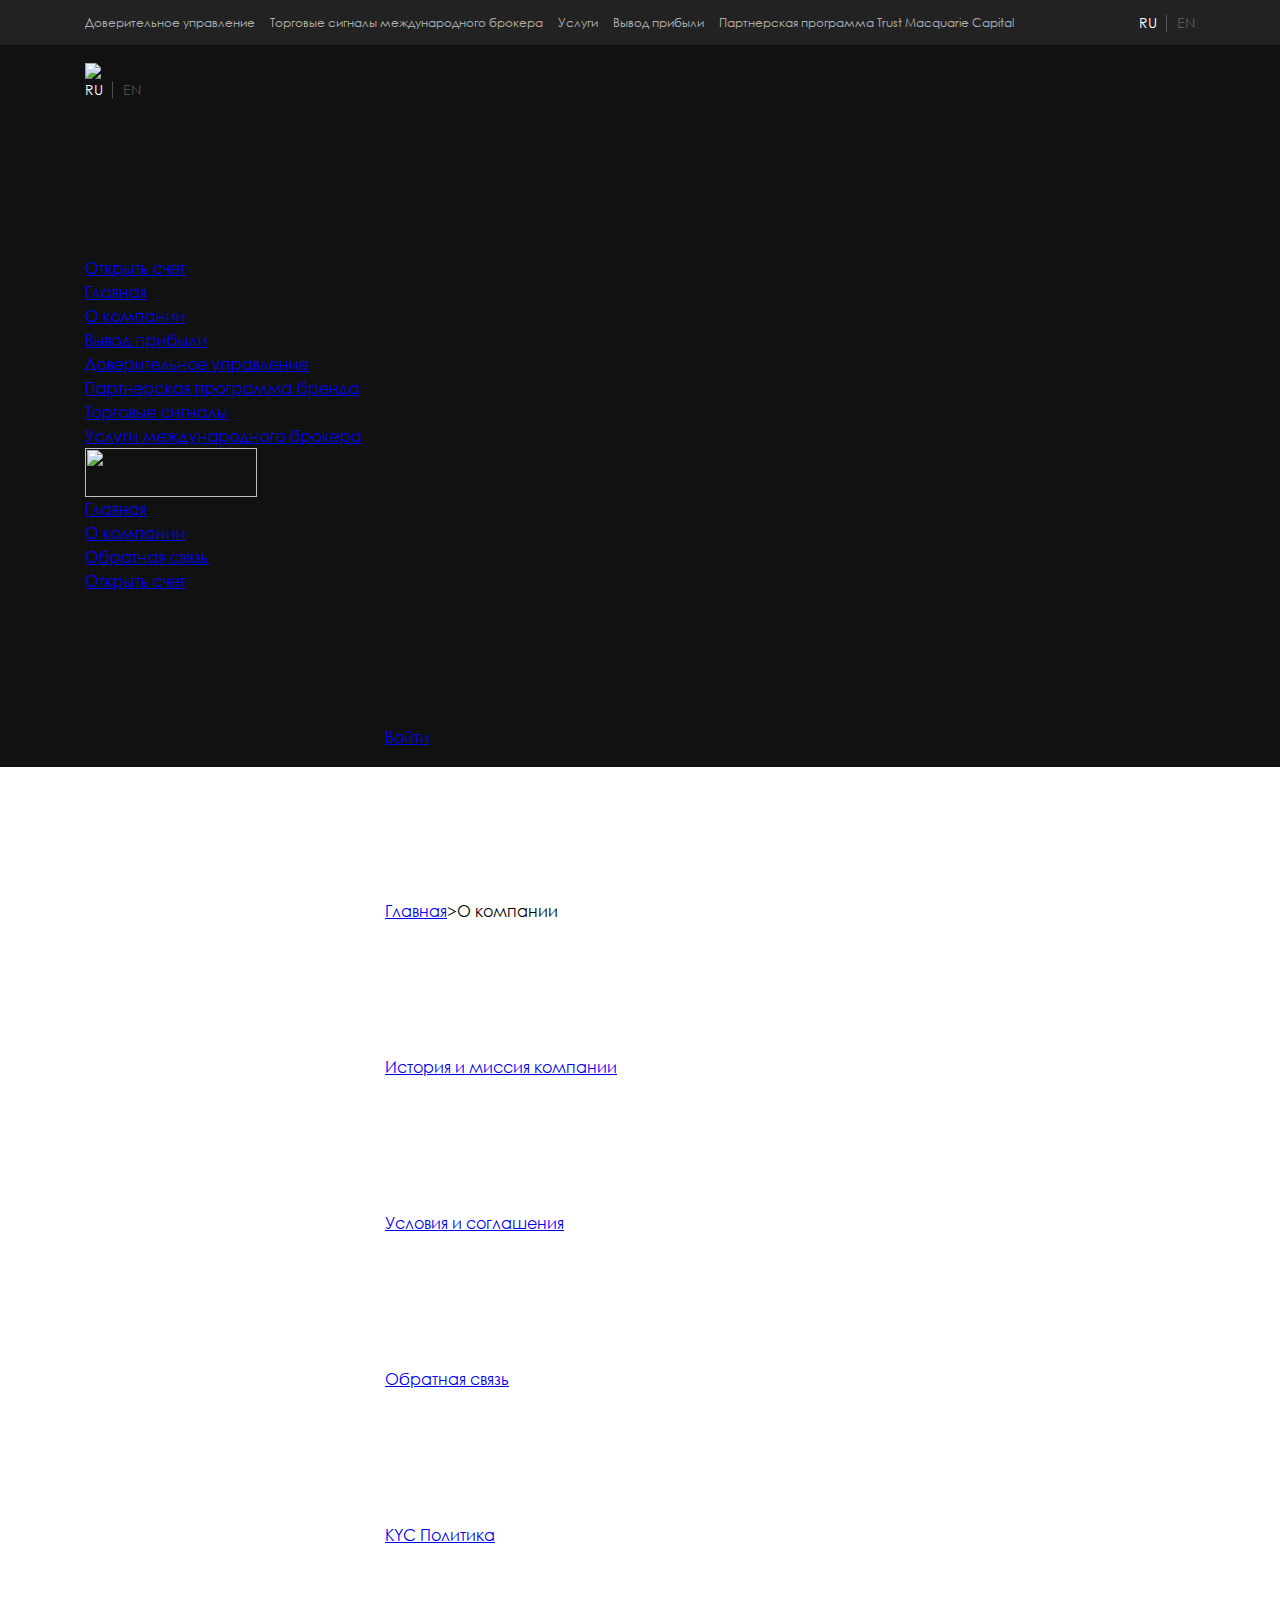
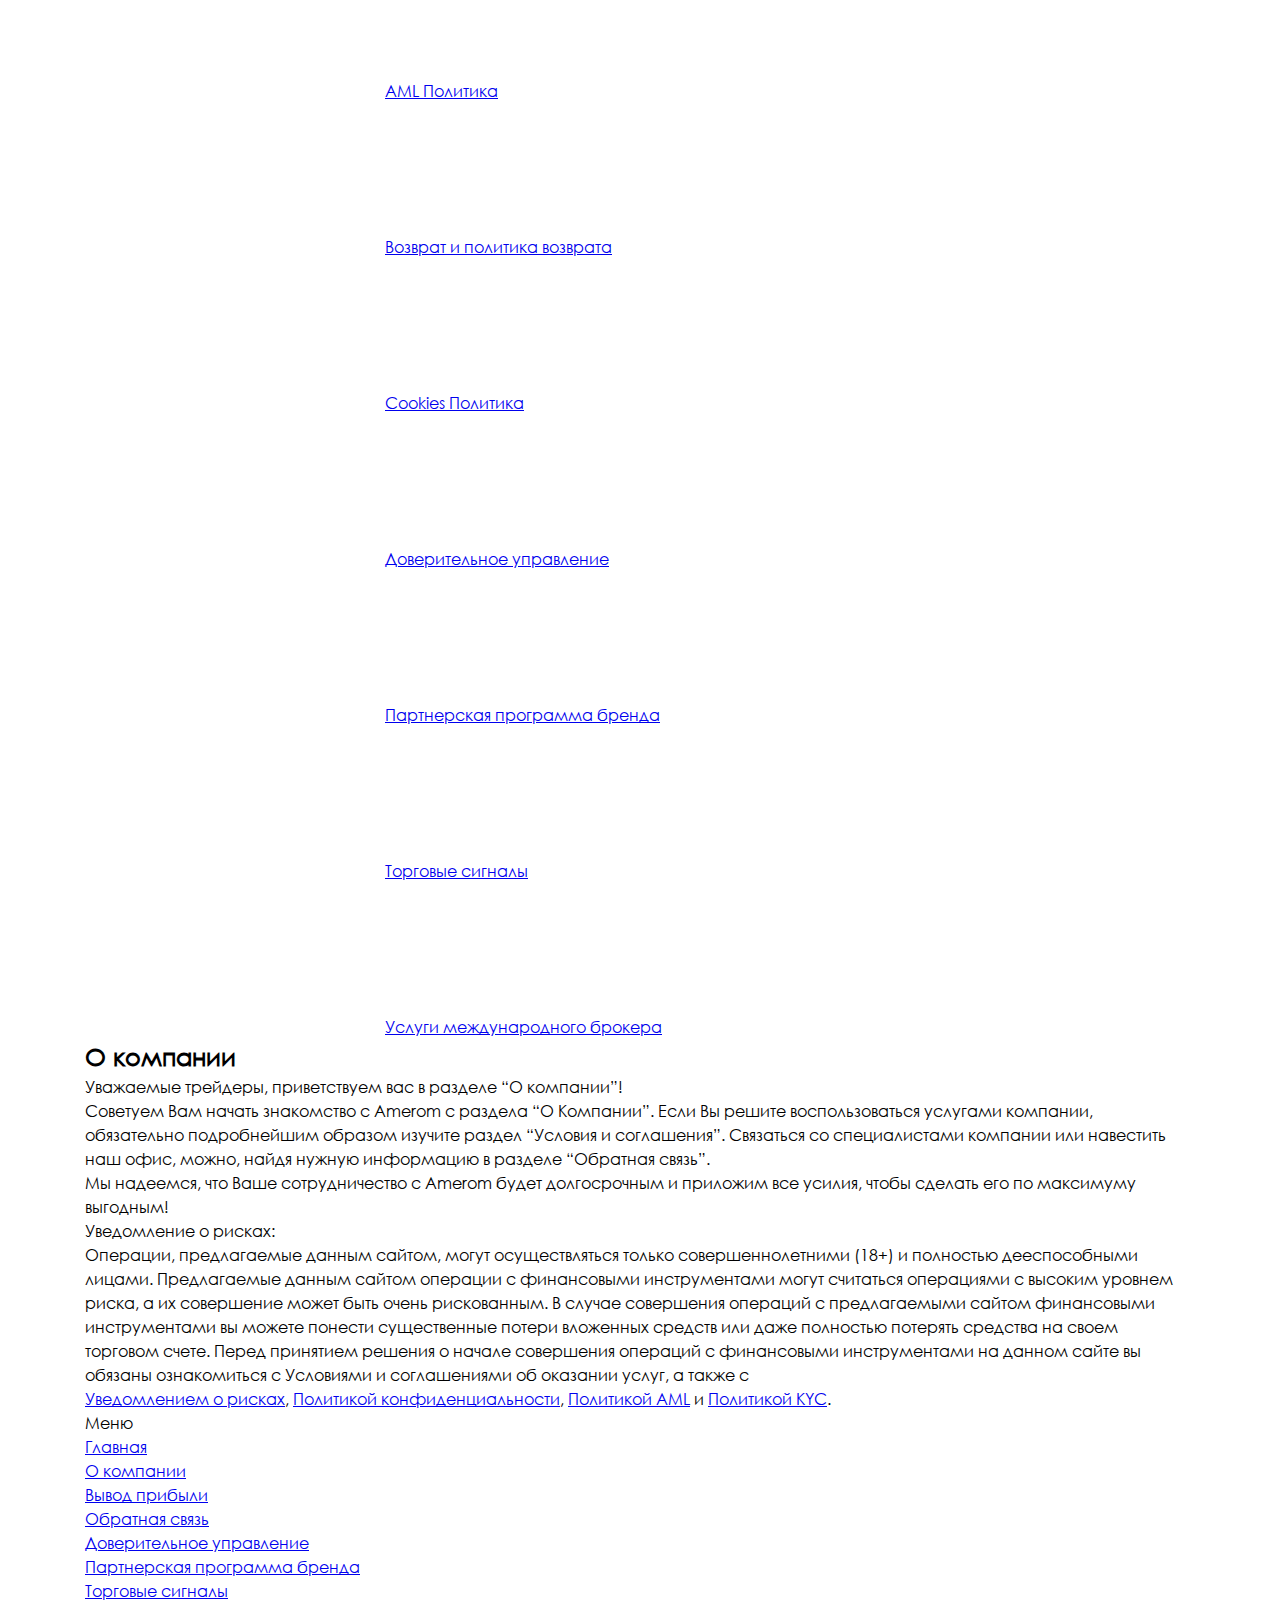
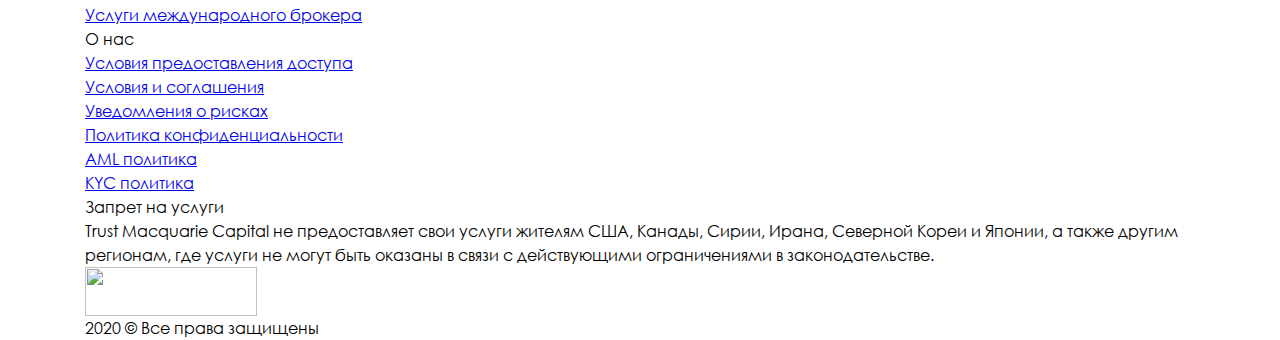
==== about.html @ 6ae0b26f "Add files via upload" ====
<!DOCTYPE html>
<html lang="ru">
  <head>
    <meta charset="utf-8">
    <title>О компании</title><!--[if IE]>
    <meta http-equiv="X-UA-Compatible" content="IE = edge"><![endif]-->
    <meta name="theme-color" content="#fff">
    <meta name="apple-mobile-web-app-status-bar-style" content="black-translucent">
    <meta name="viewport" content="width=device-width, initial-scale=1.0">
    <link rel="shortcut icon" href="img/favicons/favicon.ico" type="image/x-icon">
    <link rel="icon" sizes="16x16" href="img/favicons/favicon-16x16.png" type="image/png">
    <link rel="icon" sizes="32x32" href="img/favicons/favicon-32x32.png" type="image/png">
    <link rel="apple-touch-icon-precomposed" href="img/favicons/apple-touch-icon-precomposed.png">
    <link rel="apple-touch-icon" href="img/favicons/apple-touch-icon.png">
    <link rel="apple-touch-icon" sizes="57x57" href="img/favicons/apple-touch-icon-57x57.png">
    <link rel="apple-touch-icon" sizes="60x60" href="img/favicons/apple-touch-icon-60x60.png">
    <link rel="apple-touch-icon" sizes="72x72" href="img/favicons/apple-touch-icon-72x72.png">
    <link rel="apple-touch-icon" sizes="76x76" href="img/favicons/apple-touch-icon-76x76.png">
    <link rel="apple-touch-icon" sizes="114x114" href="img/favicons/apple-touch-icon-114x114.png">
    <link rel="apple-touch-icon" sizes="120x120" href="img/favicons/apple-touch-icon-120x120.png">
    <link rel="apple-touch-icon" sizes="144x144" href="img/favicons/apple-touch-icon-144x144.png">
    <link rel="apple-touch-icon" sizes="152x152" href="img/favicons/apple-touch-icon-152x152.png">
    <link rel="apple-touch-icon" sizes="167x167" href="img/favicons/apple-touch-icon-167x167.png">
    <link rel="apple-touch-icon" sizes="180x180" href="img/favicons/apple-touch-icon-180x180.png">
    <link rel="apple-touch-icon" sizes="1024x1024" href="img/favicons/apple-touch-icon-1024x1024.png">
    <link rel="stylesheet" href="css/styles.min.css">
  </head>
  <body>
    <div class="wrapper">
      <div class="content">
        <header class="header">
          <div class="header__top">
            <div class="container">
              <nav class="top-nav">
                <ul class="top-nav__list">
                  <li class="top-nav__item"><a class="top-nav__link" href="#">Доверительное управление</a></li>
                  <li class="top-nav__item"><a class="top-nav__link" href="#">Торговые сигналы международного брокера</a></li>
                  <li class="top-nav__item"><a class="top-nav__link" href="#">Услуги</a></li>
                  <li class="top-nav__item"><a class="top-nav__link" href="#">Вывод прибыли</a></li>
                  <li class="top-nav__item"><a class="top-nav__link" href="#">Партнерская программа Trust Macquarie Capital</a></li>
                </ul>
              </nav>
              <div class="lang"><a class="lang__link lang__link--current" href="#">RU</a><a class="lang__link lang__link" href="#">EN</a></div>
            </div>
          </div>
          <div class="header__main">
            <div class="container">
              <div class="sandwich"><a class="sandwich__open-btn" href="#"><span class="sandwich__line"></span><span class="sandwich__line"></span><span class="sandwich__line"></span></a>
                <div class="sandwich__content">
                  <div class="sandwich__header"><a class="logo sandwich__logo" href="#"><img class="sandwich__logo-img" src="images/general/logo_black2.svg"></a>
                    <div class="lang sandwich__lang"><a class="lang__link lang__link--current sandwich__lang-link sandwich__lang-link--current" href="#">RU</a><a class="lang__link lang__link sandwich__lang-link" href="#">EN</a></div><a class="sandwich__close-btn" href="#">
                      <svg class="svg-icon icon-close sandwich__close-icon">
                        <use xlink:href="images/svg/sprite/symbol/sprite.svg#close"></use>
                      </svg></a>
                  </div>
                  <div class="registration sandwich__registration"><a class="registration__link sandwich__registration-link" href="#">Открыть счет</a></div>
                  <nav class="sandwich-nav">
                    <ul class="sandwich-nav__list">
                      <li class="sandwich-nav__item"><a class="sandwich-nav__link" href="#">Главная</a></li>
                      <li class="sandwich-nav__item"><a class="sandwich-nav__link" href="#">О компании</a></li>
                      <li class="sandwich-nav__item"><a class="sandwich-nav__link" href="#">Вывод прибыли</a></li>
                      <li class="sandwich-nav__item"><a class="sandwich-nav__link" href="#">Доверительное управление</a></li>
                      <li class="sandwich-nav__item"><a class="sandwich-nav__link" href="#">Партнерская программа бренда</a></li>
                      <li class="sandwich-nav__item"><a class="sandwich-nav__link" href="#">Торговые сигналы</a></li>
                      <li class="sandwich-nav__item"><a class="sandwich-nav__link" href="#">Услуги международного брокера</a></li>
                    </ul>
                  </nav>
                </div>
              </div><a class="logo" href="#"><img class="logo__img" src="images/general/logo_white2.svg"></a>
              <nav class="main-nav">
                <ul class="main-nav__list">
                  <li class="main-nav__item"><a class="main-nav__link" href="#">Главная</a></li>
                  <li class="main-nav__item"><a class="main-nav__link" href="#">О компании</a></li>
                  <li class="main-nav__item"><a class="main-nav__link" href="#">Обратная связь</a></li>
                </ul>
              </nav>
              <div class="user-nav">
                <div class="registration registration--mobile"><a class="registration__link" href="#">Открыть счет</a></div>
                <div class="auth"><a class="auth__link" href="#">
                    <svg class="svg-icon icon-user auth__icon">
                      <use xlink:href="images/svg/sprite/symbol/sprite.svg#user"></use>
                    </svg><span class="auth__text">Войти</span></a></div>
              </div>
            </div>
          </div>
        </header>
        <div class="breadcrumbs">
          <div class="container"><a class="breadcrumbs__link" href="index.html">
              <svg class="svg-icon icon-home breadcrumbs__icon">
                <use xlink:href="images/svg/sprite/symbol/sprite.svg#home"></use>
              </svg><span class="breadcrumbs__text">Главная</span></a><span class="breadcrumbs__arrow">></span><span class="breadcrumbs__current">О компании</span></div>
        </div>
        <main class="main main-terms">
          <div class="container">
            <aside class="main-side">
              <ul class="main-side__list">
                <li class="main-side__item"><a class="main-side__link" href="#">
                    <svg class="svg-icon icon-side1 main-side__icon">
                      <use xlink:href="images/svg/sprite/symbol/sprite.svg#side1"></use>
                    </svg><span class="main-side__text">История и миссия компании</span></a></li>
                <li class="main-side__item"><a class="main-side__link" href="#">
                    <svg class="svg-icon icon-side2 main-side__icon">
                      <use xlink:href="images/svg/sprite/symbol/sprite.svg#side2"></use>
                    </svg><span class="main-side__text">Условия и соглашения</span></a></li>
                <li class="main-side__item"><a class="main-side__link" href="#">
                    <svg class="svg-icon icon-side3 main-side__icon">
                      <use xlink:href="images/svg/sprite/symbol/sprite.svg#side3"></use>
                    </svg><span class="main-side__text">Обратная связь</span></a></li>
                <li class="main-side__item"><a class="main-side__link" href="#">
                    <svg class="svg-icon icon-side2 main-side__icon">
                      <use xlink:href="images/svg/sprite/symbol/sprite.svg#side2"></use>
                    </svg><span class="main-side__text">KYC Политика</span></a></li>
                <li class="main-side__item"><a class="main-side__link" href="#">
                    <svg class="svg-icon icon-side2 main-side__icon">
                      <use xlink:href="images/svg/sprite/symbol/sprite.svg#side2"></use>
                    </svg><span class="main-side__text">AML Политика</span></a></li>
                <li class="main-side__item"><a class="main-side__link" href="#">
                    <svg class="svg-icon icon-side2 main-side__icon">
                      <use xlink:href="images/svg/sprite/symbol/sprite.svg#side2"></use>
                    </svg><span class="main-side__text">Возврат и политика возврата</span></a></li>
                <li class="main-side__item"><a class="main-side__link" href="#">
                    <svg class="svg-icon icon-side4 main-side__icon">
                      <use xlink:href="images/svg/sprite/symbol/sprite.svg#side4"></use>
                    </svg><span class="main-side__text">Cookies Политика</span></a></li>
                <li class="main-side__item"><a class="main-side__link" href="#">
                    <svg class="svg-icon icon-side2 main-side__icon">
                      <use xlink:href="images/svg/sprite/symbol/sprite.svg#side2"></use>
                    </svg><span class="main-side__text">Доверительное управление</span></a></li>
                <li class="main-side__item"><a class="main-side__link" href="#">
                    <svg class="svg-icon icon-side2 main-side__icon">
                      <use xlink:href="images/svg/sprite/symbol/sprite.svg#side2"></use>
                    </svg><span class="main-side__text">Партнерская программа бренда</span></a></li>
                <li class="main-side__item"><a class="main-side__link" href="#">
                    <svg class="svg-icon icon-side2 main-side__icon">
                      <use xlink:href="images/svg/sprite/symbol/sprite.svg#side2"></use>
                    </svg><span class="main-side__text">Торговые сигналы</span></a></li>
                <li class="main-side__item"><a class="main-side__link" href="#">
                    <svg class="svg-icon icon-side2 main-side__icon">
                      <use xlink:href="images/svg/sprite/symbol/sprite.svg#side2"></use>
                    </svg><span class="main-side__text">Услуги международного брокера</span></a></li>
              </ul>
            </aside>
            <div class="main__content">
              <h2 class="section-title main__title">О компании</h2>
              <p class="main__desc">Уважаемые трейдеры, приветствуем вас в разделе “О компании”!</p>
              <p class="main__text">Советуем Вам начать знакомство с Amerom с раздела “О Компании”. Если Вы решите воспользоваться услугами компании, обязательно подробнейшим образом изучите раздел “Условия и соглашения”. Связаться со специалистами компании или навестить наш офис, можно, найдя нужную информацию в разделе “Обратная связь”.</p>
              <p class="main__subtitle">Мы надеемся, что Ваше сотрудничество с Amerom будет долгосрочным и приложим все усилия, чтобы сделать его по максимуму выгодным!</p>
            </div>
          </div>
        </main>
        <footer class="footer">
          <div class="container">
            <div class="notify"><span class="notify__title">Уведомление о рисках:</span>
              <p class="notify__desc">Операции, предлагаемые данным сайтом, могут осуществляться только совершеннолетними (18+) и полностью дееспособными лицами. Предлагаемые данным сайтом операции с финансовыми инструментами могут считаться операциями с высоким уровнем риска, а их совершение может быть очень рискованным. В случае совершения операций с предлагаемыми сайтом финансовыми инструментами вы можете понести существенные потери вложенных средств или даже полностью потерять средства на своем торговом счете. Перед принятием решения о начале совершения операций с финансовыми инструментами на данном сайте вы обязаны ознакомиться с Условиями и соглашениями об оказании услуг, а также с <br><a href="#" class="notify__link">Уведомлением о рисках</a>, <a href="#" class="notify__link">Политикой конфиденциальности</a>, <a href="#" class="notify__link">Политикой AML</a> и <a href="#" class="notify__link">Политикой KYC</a>.</p>
            </div>
            <nav class="footer-nav">
              <div class="footer-nav__side"><span class="footer-nav__title">Меню</span>
                <ul class="footer-nav__list">
                  <li class="footer-nav__item"><a class="footer-nav__link" href="index.html">Главная</a></li>
                  <li class="footer-nav__item"><a class="footer-nav__link" href="#">О компании</a></li>
                  <li class="footer-nav__item"><a class="footer-nav__link" href="#">Вывод прибыли</a></li>
                  <li class="footer-nav__item"><a class="footer-nav__link" href="#">Обратная связь</a></li>
                  <li class="footer-nav__item"><a class="footer-nav__link" href="#">Доверительное управление</a></li>
                  <li class="footer-nav__item"><a class="footer-nav__link" href="#">Партнерская программа бренда</a></li>
                  <li class="footer-nav__item"><a class="footer-nav__link" href="#">Торговые сигналы</a></li>
                  <li class="footer-nav__item"><a class="footer-nav__link" href="#">Услуги международного брокера</a></li>
                </ul>
              </div>
              <div class="footer-nav__side"><span class="footer-nav__title">О нас</span>
                <ul class="footer-nav__list">
                  <li class="footer-nav__item"><a class="footer-nav__link" href="#">Условия предоставления доступа</a></li>
                  <li class="footer-nav__item"><a class="footer-nav__link" href="#">Условия и соглашения</a></li>
                  <li class="footer-nav__item"><a class="footer-nav__link" href="#">Уведомления о рисках</a></li>
                  <li class="footer-nav__item"><a class="footer-nav__link" href="#">Политика конфиденциальности</a></li>
                  <li class="footer-nav__item"><a class="footer-nav__link" href="#">AML политика</a></li>
                  <li class="footer-nav__item"><a class="footer-nav__link" href="#">KYC политика</a></li>
                </ul>
              </div>
              <div class="footer-nav__side"><span class="footer-nav__title">Запрет на услуги</span>
                <p class="footer-nav__text">Trust Macquarie Capital не предоставляет свои услуги жителям США, Канады, Сирии, Ирана, Северной Кореи и Японии, а также другим регионам, где услуги не могут быть оказаны в связи с действующими ограничениями в законодательстве.</p>
              </div>
            </nav>
            <div class="footer__copyright copyright-footer"><a class="logo copyright-footer__logo" href="#"><img class="logo__img" src="images/general/logo_white2.svg"></a>
              <p class="copyright-footer__text">2020 © Все права защищены</p>
            </div>
          </div>
        </footer>
      </div>
    </div>
    <script src="js/vendor/libs.min.js"></script>
    <script src="js/main.min.js"></script>
  </body>
</html>
---- css/styles.min.css ----
@charset "UTF-8";@font-face{font-family:CenturyGothic-Regular;src:url(../fonts/CenturyGothic/CenturyGothic.woff)}@font-face{font-family:CenturyGothic-Bold;src:url(../fonts/CenturyGothic/CenturyGothic-Bold.woff)}html{font:16px CenturyGothic-Regular,sans-serif;height:100%}body{height:100%;scroll-behavior:smooth;text-rendering:optimizeSpeed;line-height:1.5}*,::after,::before{-webkit-box-sizing:border-box;box-sizing:border-box}ol[class],ul[class]{list-style:none;padding:0}blockquote,body,dd,dl,figcaption,figure,h1,h2,h3,h4,li,ol[class],p,ul[class]{margin:0}a:not([class]){-webkit-text-decoration-skip:ink;text-decoration-skip-ink:auto}img{max-width:100%;display:block}button,input,select,textarea{font:inherit}@media (prefers-reduced-motion:reduce){*{-webkit-animation-duration:0s!important;animation-duration:0s!important;-webkit-animation-iteration-count:1!important;animation-iteration-count:1!important;-webkit-transition-duration:0s!important;-o-transition-duration:0s!important;transition-duration:0s!important;scroll-behavior:auto!important}}textarea{resize:none}.wrapper{position:relative;display:-webkit-box;display:-webkit-flex;display:-ms-flexbox;display:flex;-webkit-box-orient:vertical;-webkit-box-direction:normal;-webkit-flex-direction:column;-ms-flex-direction:column;flex-direction:column}.content{-webkit-box-flex:1;-webkit-flex:1 0 auto;-ms-flex:1 0 auto;flex:1 0 auto}.container{margin:0 auto;max-width:1140px;width:100%;padding:0 15px}.header__top{background:#222;padding:12px 0}.header__top .container{display:-webkit-box;display:-webkit-flex;display:-ms-flexbox;display:flex;-webkit-box-align:center;-webkit-align-items:center;-ms-flex-align:center;align-items:center;-webkit-box-pack:justify;-webkit-justify-content:space-between;-ms-flex-pack:justify;justify-content:space-between}.header__main{background:#111;padding:18px 0}.top-nav__list{display:-webkit-box;display:-webkit-flex;display:-ms-flexbox;display:flex;-webkit-box-align:center;-webkit-align-items:center;-ms-flex-align:center;align-items:center}.top-nav__item:not(:last-child){margin-right:15px}.top-nav__link{display:block;font-size:12px;text-decoration:none;color:rgba(255,255,255,.65);-webkit-transition:.3s;-o-transition:.3s;transition:.3s}.top-nav__link:hover{color:#fff}.lang{display:-webkit-box;display:-webkit-flex;display:-ms-flexbox;display:flex;-webkit-box-align:center;-webkit-align-items:center;-ms-flex-align:center;align-items:center}.lang__link{display:block;text-decoration:none;color:rgba(255,255,255,.25);font-size:14px;text-transform:uppercase;-webkit-transition:.3s;-o-transition:.3s;transition:.3s}.lang__link:not(:last-child){margin-right:20px}.lang__link:hover{color:#fff}.lang__link--current{position:relative;color:#fff}.lang__link--current::after{background:rgba(255,255,255,.25);position:absolute;content:"";top:50%;-webkit-transform:translateY(-50%);-ms-transform:translateY(-50%);transform:translateY(-50%);right:-10px;width:1px;height:17px}.logo{display:block}.logo__img{fill:#fff;width:172px;height:49px}
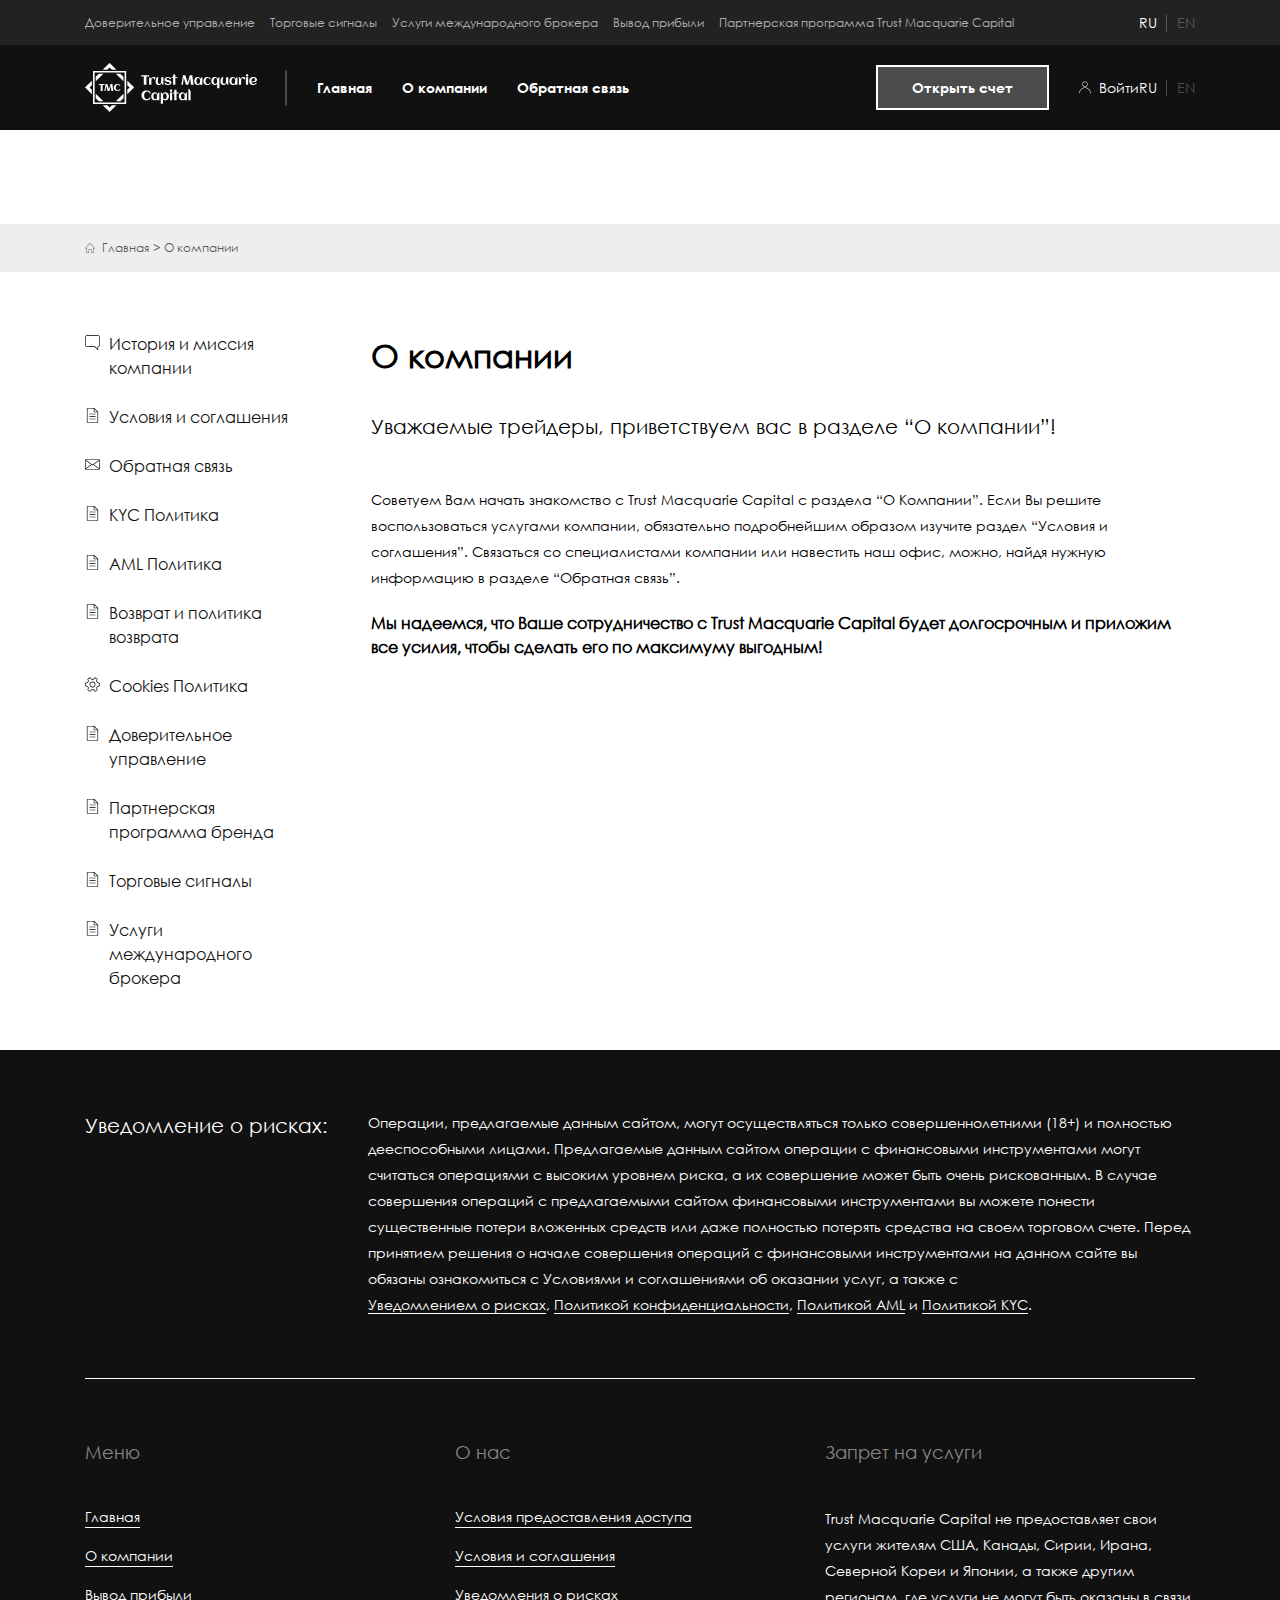
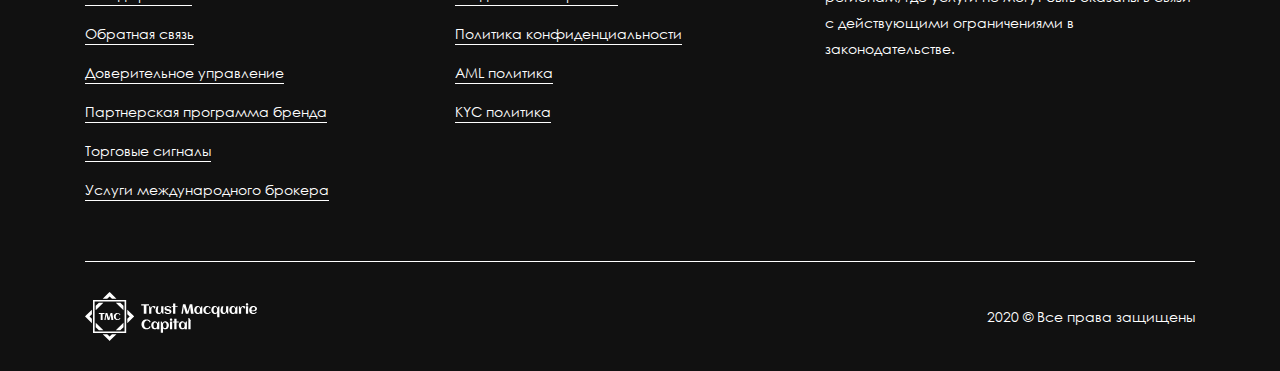
==== commit 52329148: "Add files via upload" ====
--- a/about.html
+++ b/about.html
@@ -34,8 +34,8 @@
               <nav class="top-nav">
                 <ul class="top-nav__list">
                   <li class="top-nav__item"><a class="top-nav__link" href="#">Доверительное управление</a></li>
-                  <li class="top-nav__item"><a class="top-nav__link" href="#">Торговые сигналы международного брокера</a></li>
-                  <li class="top-nav__item"><a class="top-nav__link" href="#">Услуги</a></li>
+                  <li class="top-nav__item"><a class="top-nav__link" href="#">Торговые сигналы</a></li>
+                  <li class="top-nav__item"><a class="top-nav__link" href="#">Услуги международного брокера</a></li>
                   <li class="top-nav__item"><a class="top-nav__link" href="#">Вывод прибыли</a></li>
                   <li class="top-nav__item"><a class="top-nav__link" href="#">Партнерская программа Trust Macquarie Capital</a></li>
                 </ul>
@@ -47,13 +47,10 @@
             <div class="container">
               <div class="sandwich"><a class="sandwich__open-btn" href="#"><span class="sandwich__line"></span><span class="sandwich__line"></span><span class="sandwich__line"></span></a>
                 <div class="sandwich__content">
-                  <div class="sandwich__header"><a class="logo sandwich__logo" href="#"><img class="sandwich__logo-img" src="images/general/logo_black2.svg"></a>
-                    <div class="lang sandwich__lang"><a class="lang__link lang__link--current sandwich__lang-link sandwich__lang-link--current" href="#">RU</a><a class="lang__link lang__link sandwich__lang-link" href="#">EN</a></div><a class="sandwich__close-btn" href="#">
+                  <div class="sandwich__header"><a class="logo sandwich__logo" href="#"><img class="sandwich__logo-img" src="images/general/logo_black2.svg"></a><a class="sandwich__close-btn" href="#">
                       <svg class="svg-icon icon-close sandwich__close-icon">
                         <use xlink:href="images/svg/sprite/symbol/sprite.svg#close"></use>
-                      </svg></a>
-                  </div>
-                  <div class="registration sandwich__registration"><a class="registration__link sandwich__registration-link" href="#">Открыть счет</a></div>
+                      </svg></a></div>
                   <nav class="sandwich-nav">
                     <ul class="sandwich-nav__list">
                       <li class="sandwich-nav__item"><a class="sandwich-nav__link" href="#">Главная</a></li>
@@ -66,7 +63,7 @@
                     </ul>
                   </nav>
                 </div>
-              </div><a class="logo" href="#"><img class="logo__img" src="images/general/logo_white2.svg"></a>
+              </div><a class="logo logo--mobile" href="#"><img class="logo__img" src="images/general/logo_white2.svg"></a>
               <nav class="main-nav">
                 <ul class="main-nav__list">
                   <li class="main-nav__item"><a class="main-nav__link" href="#">Главная</a></li>
@@ -81,6 +78,12 @@
                       <use xlink:href="images/svg/sprite/symbol/sprite.svg#user"></use>
                     </svg><span class="auth__text">Войти</span></a></div>
               </div>
+              <div class="lang lang--mobile"><a class="lang__link lang__link--current" href="#">RU</a><a class="lang__link lang__link" href="#">EN</a></div>
+            </div>
+          </div>
+          <div class="header__bottom">
+            <div class="container"><a class="logo header__logo logo--center" href="#"><img class="logo__img" src="images/general/logo_white2.svg"></a>
+              <div class="registration header__registration"><a class="registration__link registration__link--mobile" href="#">Открыть счет</a></div>
             </div>
           </div>
         </header>
@@ -143,8 +146,8 @@
             <div class="main__content">
               <h2 class="section-title main__title">О компании</h2>
               <p class="main__desc">Уважаемые трейдеры, приветствуем вас в разделе “О компании”!</p>
-              <p class="main__text">Советуем Вам начать знакомство с Amerom с раздела “О Компании”. Если Вы решите воспользоваться услугами компании, обязательно подробнейшим образом изучите раздел “Условия и соглашения”. Связаться со специалистами компании или навестить наш офис, можно, найдя нужную информацию в разделе “Обратная связь”.</p>
-              <p class="main__subtitle">Мы надеемся, что Ваше сотрудничество с Amerom будет долгосрочным и приложим все усилия, чтобы сделать его по максимуму выгодным!</p>
+              <p class="main__text">Советуем Вам начать знакомство с Trust Macquarie Capital с раздела “О Компании”. Если Вы решите воспользоваться услугами компании, обязательно подробнейшим образом изучите раздел “Условия и соглашения”. Связаться со специалистами компании или навестить наш офис, можно, найдя нужную информацию в разделе “Обратная связь”.</p>
+              <p class="main__subtitle">Мы надеемся, что Ваше сотрудничество с Trust Macquarie Capital будет долгосрочным и приложим все усилия, чтобы сделать его по максимуму выгодным!</p>
             </div>
           </div>
         </main>
--- a/css/styles.min.css
+++ b/css/styles.min.css
@@ -1 +1,1531 @@
-@charset "UTF-8";@font-face{font-family:CenturyGothic-Regular;src:url(../fonts/CenturyGothic/CenturyGothic.woff)}@font-face{font-family:CenturyGothic-Bold;src:url(../fonts/CenturyGothic/CenturyGothic-Bold.woff)}html{font:16px CenturyGothic-Regular,sans-serif;height:100%}body{height:100%;scroll-behavior:smooth;text-rendering:optimizeSpeed;line-height:1.5}*,::after,::before{-webkit-box-sizing:border-box;box-sizing:border-box}ol[class],ul[class]{list-style:none;padding:0}blockquote,body,dd,dl,figcaption,figure,h1,h2,h3,h4,li,ol[class],p,ul[class]{margin:0}a:not([class]){-webkit-text-decoration-skip:ink;text-decoration-skip-ink:auto}img{max-width:100%;display:block}button,input,select,textarea{font:inherit}@media (prefers-reduced-motion:reduce){*{-webkit-animation-duration:0s!important;animation-duration:0s!important;-webkit-animation-iteration-count:1!important;animation-iteration-count:1!important;-webkit-transition-duration:0s!important;-o-transition-duration:0s!important;transition-duration:0s!important;scroll-behavior:auto!important}}textarea{resize:none}.wrapper{position:relative;display:-webkit-box;display:-webkit-flex;display:-ms-flexbox;display:flex;-webkit-box-orient:vertical;-webkit-box-direction:normal;-webkit-flex-direction:column;-ms-flex-direction:column;flex-direction:column}.content{-webkit-box-flex:1;-webkit-flex:1 0 auto;-ms-flex:1 0 auto;flex:1 0 auto}.container{margin:0 auto;max-width:1140px;width:100%;padding:0 15px}.header__top{background:#222;padding:12px 0}.header__top .container{display:-webkit-box;display:-webkit-flex;display:-ms-flexbox;display:flex;-webkit-box-align:center;-webkit-align-items:center;-ms-flex-align:center;align-items:center;-webkit-box-pack:justify;-webkit-justify-content:space-between;-ms-flex-pack:justify;justify-content:space-between}.header__main{background:#111;padding:18px 0}.top-nav__list{display:-webkit-box;display:-webkit-flex;display:-ms-flexbox;display:flex;-webkit-box-align:center;-webkit-align-items:center;-ms-flex-align:center;align-items:center}.top-nav__item:not(:last-child){margin-right:15px}.top-nav__link{display:block;font-size:12px;text-decoration:none;color:rgba(255,255,255,.65);-webkit-transition:.3s;-o-transition:.3s;transition:.3s}.top-nav__link:hover{color:#fff}.lang{display:-webkit-box;display:-webkit-flex;display:-ms-flexbox;display:flex;-webkit-box-align:center;-webkit-align-items:center;-ms-flex-align:center;align-items:center}.lang__link{display:block;text-decoration:none;color:rgba(255,255,255,.25);font-size:14px;text-transform:uppercase;-webkit-transition:.3s;-o-transition:.3s;transition:.3s}.lang__link:not(:last-child){margin-right:20px}.lang__link:hover{color:#fff}.lang__link--current{position:relative;color:#fff}.lang__link--current::after{background:rgba(255,255,255,.25);position:absolute;content:"";top:50%;-webkit-transform:translateY(-50%);-ms-transform:translateY(-50%);transform:translateY(-50%);right:-10px;width:1px;height:17px}.logo{display:block}.logo__img{fill:#fff;width:172px;height:49px}
+@charset "UTF-8";
+@font-face {
+  font-family: "CenturyGothic-Regular";
+  src: url("../fonts/CenturyGothic/CenturyGothic.woff"); }
+
+@font-face {
+  font-family: "CenturyGothic-Bold";
+  src: url("../fonts/CenturyGothic/CenturyGothic-Bold.woff"); }
+
+html {
+  font-family: "CenturyGothic-Regular", sans-serif;
+  font-size: 14px;
+  height: 100%; }
+
+body {
+  height: 100%;
+  scroll-behavior: smooth;
+  text-rendering: optimizeSpeed;
+  line-height: 1.5; }
+
+*,
+*::before,
+*::after {
+  -webkit-box-sizing: border-box;
+          box-sizing: border-box; }
+
+ul[class],
+ol[class] {
+  list-style: none;
+  padding: 0; }
+
+body,
+h1,
+h2,
+h3,
+h4,
+p,
+ul[class],
+ol[class],
+li,
+figure,
+figcaption,
+blockquote,
+dl,
+dd {
+  margin: 0; }
+
+a:not([class]) {
+  -webkit-text-decoration-skip: ink;
+          text-decoration-skip-ink: auto; }
+
+img {
+  max-width: 100%;
+  display: block; }
+
+input,
+button,
+textarea,
+select {
+  font: inherit; }
+
+/* Удаляем все анимации и переходы для людей, которые предпочитай их не использовать */
+@media (prefers-reduced-motion: reduce) {
+  * {
+    -webkit-animation-duration: 0.01ms !important;
+            animation-duration: 0.01ms !important;
+    -webkit-animation-iteration-count: 1 !important;
+            animation-iteration-count: 1 !important;
+    -webkit-transition-duration: 0.01ms !important;
+         -o-transition-duration: 0.01ms !important;
+            transition-duration: 0.01ms !important;
+    scroll-behavior: auto !important; } }
+
+textarea {
+  resize: none; }
+
+.wrapper {
+  position: relative;
+  display: -webkit-box;
+  display: -webkit-flex;
+  display: -ms-flexbox;
+  display: flex;
+  -webkit-box-orient: vertical;
+  -webkit-box-direction: normal;
+  -webkit-flex-direction: column;
+      -ms-flex-direction: column;
+          flex-direction: column; }
+
+.content {
+  -webkit-box-flex: 1;
+  -webkit-flex: 1 0 auto;
+      -ms-flex: 1 0 auto;
+          flex: 1 0 auto; }
+
+.container {
+  margin: 0 auto;
+  max-width: 1140px;
+  width: 100%;
+  padding: 0 15px; }
+
+.header__top {
+  background-color: #222222;
+  padding: 12px 0; }
+  @media screen and (max-width: 680px) {
+    .header__top {
+      display: none; } }
+  .header__top .container {
+    display: -webkit-box;
+    display: -webkit-flex;
+    display: -ms-flexbox;
+    display: flex;
+    -webkit-box-align: center;
+    -webkit-align-items: center;
+        -ms-flex-align: center;
+            align-items: center;
+    -webkit-box-pack: justify;
+    -webkit-justify-content: space-between;
+        -ms-flex-pack: justify;
+            justify-content: space-between; }
+
+.header__main {
+  background-color: #111111;
+  padding: 18px 0; }
+  @media screen and (max-width: 480px) {
+    .header__main {
+      padding: 10px 0; } }
+  .header__main .container {
+    display: -webkit-box;
+    display: -webkit-flex;
+    display: -ms-flexbox;
+    display: flex;
+    -webkit-box-align: center;
+    -webkit-align-items: center;
+        -ms-flex-align: center;
+            align-items: center;
+    -webkit-box-pack: justify;
+    -webkit-justify-content: space-between;
+        -ms-flex-pack: justify;
+            justify-content: space-between;
+    -webkit-flex-wrap: wrap;
+        -ms-flex-wrap: wrap;
+            flex-wrap: wrap; }
+
+.top-nav__list {
+  display: -webkit-box;
+  display: -webkit-flex;
+  display: -ms-flexbox;
+  display: flex;
+  -webkit-box-align: center;
+  -webkit-align-items: center;
+      -ms-flex-align: center;
+          align-items: center;
+  -webkit-flex-wrap: wrap;
+      -ms-flex-wrap: wrap;
+          flex-wrap: wrap; }
+
+.top-nav__item:not(:last-child) {
+  margin-right: 15px; }
+
+.top-nav__link {
+  display: block;
+  font-size: 12px;
+  text-decoration: none;
+  color: rgba(255, 255, 255, 0.65);
+  -webkit-transition: 0.3s;
+  -o-transition: 0.3s;
+  transition: 0.3s; }
+  .top-nav__link:hover {
+    color: #ffffff; }
+
+.lang {
+  display: -webkit-box;
+  display: -webkit-flex;
+  display: -ms-flexbox;
+  display: flex;
+  -webkit-box-align: center;
+  -webkit-align-items: center;
+      -ms-flex-align: center;
+          align-items: center; }
+  .lang__link {
+    display: block;
+    text-decoration: none;
+    color: rgba(255, 255, 255, 0.25);
+    font-size: 14px;
+    text-transform: uppercase;
+    -webkit-transition: 0.3s;
+    -o-transition: 0.3s;
+    transition: 0.3s; }
+    .lang__link:not(:last-child) {
+      margin-right: 20px; }
+    .lang__link:hover {
+      color: #ffffff; }
+    .lang__link--current {
+      position: relative;
+      color: #ffffff; }
+      .lang__link--current::after {
+        position: absolute;
+        content: "";
+        top: 50%;
+        -webkit-transform: translateY(-50%);
+            -ms-transform: translateY(-50%);
+                transform: translateY(-50%);
+        right: -10px;
+        width: 1px;
+        height: 17px;
+        background-color: rgba(255, 255, 255, 0.25); }
+
+.logo {
+  position: relative;
+  display: -webkit-box;
+  display: -webkit-flex;
+  display: -ms-flexbox;
+  display: flex;
+  -webkit-box-align: center;
+  -webkit-align-items: center;
+      -ms-flex-align: center;
+          align-items: center;
+  -webkit-box-pack: start;
+  -webkit-justify-content: flex-start;
+      -ms-flex-pack: start;
+          justify-content: flex-start;
+  width: 202px;
+  height: 49px;
+  padding-right: 30px; }
+  @media screen and (max-width: 680px) {
+    .logo {
+      padding-right: 0;
+      -webkit-box-pack: center;
+      -webkit-justify-content: center;
+          -ms-flex-pack: center;
+              justify-content: center; } }
+  @media screen and (max-width: 480px) {
+    .logo {
+      width: 150px; } }
+  @media screen and (max-width: 380px) {
+    .logo {
+      margin-right: auto;
+      padding-left: 20px; } }
+  .logo::after {
+    position: absolute;
+    content: "";
+    width: 2px;
+    height: 35px;
+    background-color: rgba(255, 255, 255, 0.25);
+    top: 50%;
+    -webkit-transform: translateY(-50%);
+        -ms-transform: translateY(-50%);
+            transform: translateY(-50%);
+    right: 0; }
+    @media screen and (max-width: 680px) {
+      .logo::after {
+        display: none; } }
+
+.main-nav {
+  padding-left: 30px;
+  margin-right: auto; }
+  @media screen and (max-width: 680px) {
+    .main-nav {
+      display: none; } }
+  .main-nav__list {
+    display: -webkit-box;
+    display: -webkit-flex;
+    display: -ms-flexbox;
+    display: flex;
+    -webkit-box-align: center;
+    -webkit-align-items: center;
+        -ms-flex-align: center;
+            align-items: center; }
+  .main-nav__item:not(:last-child) {
+    margin-right: 30px; }
+  .main-nav__link {
+    font-family: "CenturyGothic-Bold", sans-serif;
+    display: block;
+    font-size: 14px;
+    text-decoration: none;
+    color: #ffffff;
+    -webkit-transition: 0.3s;
+    -o-transition: 0.3s;
+    transition: 0.3s; }
+    .main-nav__link:hover {
+      color: rgba(255, 255, 255, 0.7); }
+
+.user-nav {
+  display: -webkit-box;
+  display: -webkit-flex;
+  display: -ms-flexbox;
+  display: flex;
+  -webkit-box-align: center;
+  -webkit-align-items: center;
+      -ms-flex-align: center;
+          align-items: center; }
+
+.registration__link {
+  font-family: "CenturyGothic-Bold", sans-serif;
+  display: block;
+  text-decoration: none;
+  color: #ffffff;
+  font-size: 14px;
+  background-color: rgba(255, 255, 255, 0.25);
+  border: 2px solid #ffffff;
+  padding: 10px;
+  width: 173px;
+  text-align: center;
+  -webkit-transition: 0.3s;
+  -o-transition: 0.3s;
+  transition: 0.3s; }
+  .registration__link:hover {
+    background-color: rgba(255, 255, 255, 0); }
+
+@media screen and (max-width: 680px) {
+  .registration--mobile {
+    display: none; } }
+
+.auth__link {
+  display: -webkit-box;
+  display: -webkit-flex;
+  display: -ms-flexbox;
+  display: flex;
+  -webkit-box-align: center;
+  -webkit-align-items: center;
+      -ms-flex-align: center;
+          align-items: center;
+  text-decoration: none;
+  color: #ffffff;
+  padding-left: 30px;
+  -webkit-transition: 0.3s;
+  -o-transition: 0.3s;
+  transition: 0.3s; }
+  @media screen and (max-width: 680px) {
+    .auth__link {
+      padding-left: 0; } }
+  .auth__link:hover {
+    color: rgba(255, 255, 255, 0.65); }
+
+.auth__icon {
+  display: -webkit-box;
+  display: -webkit-flex;
+  display: -ms-flexbox;
+  display: flex;
+  -webkit-box-align: center;
+  -webkit-align-items: center;
+      -ms-flex-align: center;
+          align-items: center;
+  -webkit-box-pack: center;
+  -webkit-justify-content: center;
+      -ms-flex-pack: center;
+          justify-content: center;
+  fill: #ffffff;
+  width: 12px;
+  height: 13px; }
+
+.auth__text {
+  display: block;
+  padding-left: 8px; }
+
+.sandwich {
+  display: none;
+  -webkit-box-align: center;
+  -webkit-align-items: center;
+      -ms-flex-align: center;
+          align-items: center; }
+  @media screen and (max-width: 680px) {
+    .sandwich {
+      display: -webkit-box;
+      display: -webkit-flex;
+      display: -ms-flexbox;
+      display: flex; } }
+  .sandwich__line {
+    display: block;
+    width: 24px;
+    height: 3px;
+    background-color: rgba(255, 255, 255, 0.25);
+    border-radius: 4px; }
+    .sandwich__line:not(:last-child) {
+      margin-bottom: 5px; }
+  .sandwich__lang {
+    padding-right: 50px;
+    margin-left: 0; }
+    .sandwich__lang-link {
+      color: #111111; }
+      .sandwich__lang-link.lang__link--current::after {
+        background-color: #111111; }
+  .sandwich__content {
+    position: fixed;
+    top: 0;
+    left: -320px;
+    width: 320px;
+    height: 100%;
+    overflow: hidden;
+    background-color: #eff1f3;
+    -webkit-transition: 0.3s;
+    -o-transition: 0.3s;
+    transition: 0.3s;
+    z-index: 999; }
+    .sandwich__content--opened {
+      left: 0; }
+  .sandwich__header {
+    position: relative;
+    display: -webkit-box;
+    display: -webkit-flex;
+    display: -ms-flexbox;
+    display: flex;
+    -webkit-box-align: center;
+    -webkit-align-items: center;
+        -ms-flex-align: center;
+            align-items: center;
+    padding: 15px; }
+  .sandwich__logo {
+    display: -webkit-box;
+    display: -webkit-flex;
+    display: -ms-flexbox;
+    display: flex;
+    -webkit-box-align: start;
+    -webkit-align-items: flex-start;
+        -ms-flex-align: start;
+            align-items: flex-start;
+    padding-left: 0;
+    margin-right: auto;
+    width: 150px; }
+    .sandwich__logo-img {
+      fill: #111111; }
+  .sandwich__registration {
+    padding: 0 15px 15px 15px; }
+    .sandwich__registration-link {
+      width: 100%;
+      background-color: rgba(17, 17, 17, 0.7); }
+  .sandwich__close-btn {
+    position: absolute;
+    display: -webkit-box;
+    display: -webkit-flex;
+    display: -ms-flexbox;
+    display: flex;
+    -webkit-box-align: center;
+    -webkit-align-items: center;
+        -ms-flex-align: center;
+            align-items: center;
+    -webkit-box-pack: center;
+    -webkit-justify-content: center;
+        -ms-flex-pack: center;
+            justify-content: center;
+    width: 46px;
+    height: 46px;
+    right: 0;
+    top: 0; }
+  .sandwich__close-icon {
+    width: 16px;
+    height: 16px;
+    fill: #111111; }
+  .sandwich-nav__list {
+    background-color: #ffffff; }
+  .sandwich-nav__title {
+    display: block;
+    padding: 15px; }
+  .sandwich-nav__item:not(:last-child) {
+    border-bottom: 1px solid rgba(0, 0, 0, 0.1); }
+  .sandwich-nav__link {
+    display: block;
+    padding: 10px 15px;
+    text-decoration: none;
+    color: #111111; }
+
+.hero {
+  background-repeat: no-repeat;
+  background-size: cover;
+  background-position: center center;
+  color: #ffffff; }
+  .hero__opacity {
+    position: relative;
+    width: 100%;
+    height: 100%;
+    background-color: rgba(17, 17, 17, 0.75);
+    background-image: -webkit-gradient(linear, left top, right top, from(#111111), to(rgba(17, 17, 17, 0)));
+    background-image: -o-linear-gradient(left, #111111 0%, rgba(17, 17, 17, 0) 100%);
+    background-image: linear-gradient(to right, #111111 0%, rgba(17, 17, 17, 0) 100%); }
+  .hero__content {
+    max-width: 640px;
+    padding: 90px 0 105px 0; }
+    @media screen and (max-width: 991px) {
+      .hero__content {
+        max-width: 50%; } }
+    @media screen and (max-width: 768px) {
+      .hero__content {
+        max-width: 100%; } }
+    @media screen and (max-width: 680px) {
+      .hero__content {
+        padding: 50px 0; } }
+  .hero__title {
+    font-size: 42px;
+    line-height: 1.2;
+    font-weight: bold; }
+    @media screen and (max-width: 991px) {
+      .hero__title {
+        font-size: 36px; } }
+    @media screen and (max-width: 680px) {
+      .hero__title {
+        font-size: 24px; } }
+    @media screen and (max-width: 480px) {
+      .hero__title {
+        font-size: 20px; } }
+  .hero__desc {
+    max-width: 620px;
+    font-size: 16px;
+    line-height: 28px;
+    padding-top: 30px; }
+    @media screen and (max-width: 480px) {
+      .hero__desc {
+        font-size: 14px; } }
+  .hero__registration {
+    padding-top: 40px; }
+    .hero__registration-link {
+      padding: 15px 10px; }
+      @media screen and (max-width: 540px) {
+        .hero__registration-link {
+          margin: 0 auto; } }
+  .hero__right {
+    position: absolute;
+    top: 0;
+    right: 0;
+    height: 100%;
+    width: 37%;
+    background-color: rgba(17, 17, 17, 0.85); }
+    @media screen and (max-width: 768px) {
+      .hero__right {
+        display: none; } }
+  .hero .container {
+    display: -webkit-box;
+    display: -webkit-flex;
+    display: -ms-flexbox;
+    display: flex;
+    -webkit-box-pack: justify;
+    -webkit-justify-content: space-between;
+        -ms-flex-pack: justify;
+            justify-content: space-between;
+    -webkit-box-align: end;
+    -webkit-align-items: flex-end;
+        -ms-flex-align: end;
+            align-items: flex-end; }
+    @media screen and (max-width: 768px) {
+      .hero .container {
+        -webkit-box-orient: vertical;
+        -webkit-box-direction: normal;
+        -webkit-flex-direction: column;
+            -ms-flex-direction: column;
+                flex-direction: column;
+        -webkit-box-align: center;
+        -webkit-align-items: center;
+            -ms-flex-align: center;
+                align-items: center; } }
+
+.advantages {
+  position: relative;
+  z-index: 1;
+  width: 267px;
+  padding-bottom: 60px; }
+  @media screen and (max-width: 768px) {
+    .advantages {
+      display: -webkit-box;
+      display: -webkit-flex;
+      display: -ms-flexbox;
+      display: flex;
+      -webkit-flex-wrap: wrap;
+          -ms-flex-wrap: wrap;
+              flex-wrap: wrap;
+      width: 100%;
+      -webkit-box-pack: center;
+      -webkit-justify-content: center;
+          -ms-flex-pack: center;
+              justify-content: center;
+      padding-right: 20px; } }
+  @media screen and (max-width: 680px) {
+    .advantages {
+      padding-bottom: 30px;
+      -webkit-box-pack: start;
+      -webkit-justify-content: flex-start;
+          -ms-flex-pack: start;
+              justify-content: flex-start; } }
+  @media screen and (max-width: 540px) {
+    .advantages {
+      -webkit-justify-content: space-around;
+          -ms-flex-pack: distribute;
+              justify-content: space-around; } }
+  .advantages-item {
+    display: -webkit-box;
+    display: -webkit-flex;
+    display: -ms-flexbox;
+    display: flex;
+    -webkit-box-align: baseline;
+    -webkit-align-items: baseline;
+        -ms-flex-align: baseline;
+            align-items: baseline; }
+    .advantages-item:not(:last-child) {
+      margin-bottom: 40px; }
+      @media screen and (max-width: 768px) {
+        .advantages-item:not(:last-child) {
+          margin-right: 15px;
+          margin-bottom: 20px; } }
+    .advantages-item__icon {
+      width: 16px;
+      height: 16px;
+      fill: #ffffff; }
+    .advantages-item__title {
+      font-size: 24px;
+      font-weight: bold;
+      padding-left: 10px; }
+      @media screen and (max-width: 680px) {
+        .advantages-item__title {
+          font-size: 20px; } }
+      .advantages-item__title--font {
+        display: block;
+        font-size: 14px;
+        font-weight: normal;
+        padding-top: 3px; }
+
+.tobottom {
+  display: -webkit-box;
+  display: -webkit-flex;
+  display: -ms-flexbox;
+  display: flex;
+  -webkit-box-align: center;
+  -webkit-align-items: center;
+      -ms-flex-align: center;
+          align-items: center;
+  position: absolute;
+  z-index: 1;
+  right: -47px;
+  bottom: 100px;
+  text-decoration: none;
+  font-size: 12px;
+  color: #ffffff;
+  -webkit-transform: rotate(90deg);
+      -ms-transform: rotate(90deg);
+          transform: rotate(90deg); }
+  .tobottom__text {
+    display: block;
+    padding-right: 20px; }
+  .tobottom__arrow {
+    width: 9px;
+    height: 9px;
+    fill: #ffffff; }
+
+.process {
+  padding: 60px 0;
+  background-color: #222222;
+  color: #ffffff; }
+  @media screen and (max-width: 575px) {
+    .process {
+      padding: 40px 0; } }
+  .process .container {
+    display: -webkit-box;
+    display: -webkit-flex;
+    display: -ms-flexbox;
+    display: flex;
+    -webkit-flex-wrap: wrap;
+        -ms-flex-wrap: wrap;
+            flex-wrap: wrap; }
+    @media screen and (max-width: 860px) {
+      .process .container {
+        -webkit-box-pack: center;
+        -webkit-justify-content: center;
+            -ms-flex-pack: center;
+                justify-content: center; } }
+  .process-item {
+    display: -webkit-box;
+    display: -webkit-flex;
+    display: -ms-flexbox;
+    display: flex;
+    width: 33.3%;
+    padding-right: 40px; }
+    @media screen and (max-width: 860px) {
+      .process-item {
+        width: 50%;
+        margin-bottom: 20px; } }
+    @media screen and (max-width: 680px) {
+      .process-item {
+        width: 100%; } }
+    .process-item:nth-child(3n) {
+      padding-right: 0; }
+    .process-item__img {
+      display: -webkit-box;
+      display: -webkit-flex;
+      display: -ms-flexbox;
+      display: flex;
+      -webkit-box-align: center;
+      -webkit-align-items: center;
+          -ms-flex-align: center;
+              align-items: center;
+      height: 65px; }
+    .process-item__icon {
+      fill: #ffffff;
+      width: 65px;
+      height: 65px; }
+      @media screen and (max-width: 575px) {
+        .process-item__icon {
+          width: 45px;
+          height: 45px; } }
+    .process-item__info {
+      padding-left: 30px;
+      padding-top: 10px; }
+      @media screen and (max-width: 575px) {
+        .process-item__info {
+          padding-left: 20px; } }
+    .process-item__title {
+      font-size: 20px;
+      font-weight: bold;
+      padding-bottom: 15px; }
+      @media screen and (max-width: 575px) {
+        .process-item__title {
+          font-size: 18px; } }
+    .process-item__desc {
+      color: rgba(255, 255, 255, 0.5);
+      line-height: 28px; }
+
+.cards {
+  padding: 110px 0; }
+  @media screen and (max-width: 768px) {
+    .cards {
+      padding: 60px 0; } }
+  .cards .container {
+    display: -webkit-box;
+    display: -webkit-flex;
+    display: -ms-flexbox;
+    display: flex;
+    -webkit-box-pack: justify;
+    -webkit-justify-content: space-between;
+        -ms-flex-pack: justify;
+            justify-content: space-between;
+    -webkit-flex-wrap: wrap;
+        -ms-flex-wrap: wrap;
+            flex-wrap: wrap; }
+    @media screen and (max-width: 1180px) {
+      .cards .container {
+        -webkit-justify-content: space-around;
+            -ms-flex-pack: distribute;
+                justify-content: space-around; } }
+  .cards-item {
+    position: relative;
+    margin-bottom: 30px;
+    width: 330px;
+    height: 450px;
+    background-repeat: no-repeat;
+    background-size: cover;
+    background-position: center center; }
+    @media screen and (max-width: 768px) {
+      .cards-item {
+        height: 350px;
+        width: 280px; } }
+    @media screen and (max-width: 420px) {
+      .cards-item {
+        width: 100%; } }
+    .cards-item__wrap {
+      position: absolute;
+      width: 100%;
+      height: 100%;
+      border: 7px solid #111111;
+      top: -20px;
+      left: -20px;
+      z-index: -1; }
+      @media screen and (max-width: 1080px) {
+        .cards-item__wrap {
+          display: none; } }
+      .cards-item__wrap--bottom {
+        top: inherit;
+        bottom: -20px;
+        left: inherit;
+        right: -20px; }
+      .cards-item__wrap--right {
+        left: inherit;
+        right: -20px; }
+    .cards-item__link {
+      display: -webkit-box;
+      display: -webkit-flex;
+      display: -ms-flexbox;
+      display: flex;
+      -webkit-box-align: end;
+      -webkit-align-items: flex-end;
+          -ms-flex-align: end;
+              align-items: flex-end;
+      -webkit-box-pack: center;
+      -webkit-justify-content: center;
+          -ms-flex-pack: center;
+              justify-content: center;
+      background-image: -webkit-gradient(linear, left bottom, left top, from(#111111), to(rgba(17, 17, 17, 0)));
+      background-image: -o-linear-gradient(bottom, #111111 0%, rgba(17, 17, 17, 0) 100%);
+      background-image: linear-gradient(to top, #111111 0%, rgba(17, 17, 17, 0) 100%);
+      height: 100%;
+      padding: 30px 38px;
+      text-decoration: none; }
+    .cards-item__name {
+      display: -webkit-box;
+      display: -webkit-flex;
+      display: -ms-flexbox;
+      display: flex;
+      -webkit-box-align: end;
+      -webkit-align-items: flex-end;
+          -ms-flex-align: end;
+              align-items: flex-end;
+      -webkit-box-pack: center;
+      -webkit-justify-content: center;
+          -ms-flex-pack: center;
+              justify-content: center;
+      padding: 0 20px;
+      width: 100%;
+      height: 100px;
+      background-image: url("../images/content/card-border.png");
+      background-repeat: no-repeat;
+      background-size: contain;
+      background-position: bottom center;
+      text-align: center; }
+    .cards-item__title {
+      display: block;
+      padding-bottom: 30px;
+      font-size: 24px;
+      color: #ffffff; }
+
+.author {
+  padding-bottom: 140px;
+  padding-top: 90px;
+  overflow: hidden; }
+  @media screen and (max-width: 575px) {
+    .author {
+      padding-top: 40px;
+      padding-bottom: 40px; } }
+  .author__img {
+    position: absolute;
+    right: -120px;
+    top: -60px; }
+    @media screen and (max-width: 1080px) {
+      .author__img {
+        position: static; } }
+    @media screen and (max-width: 860px) {
+      .author__img {
+        height: 350px; } }
+  .author__pic {
+    max-width: 100%;
+    max-height: 100%; }
+  .author__registration-link {
+    padding: 15px 0; }
+  .author .container {
+    display: -webkit-box;
+    display: -webkit-flex;
+    display: -ms-flexbox;
+    display: flex;
+    position: relative; }
+    @media screen and (max-width: 1080px) {
+      .author .container {
+        -webkit-box-orient: vertical;
+        -webkit-box-direction: normal;
+        -webkit-flex-direction: column;
+            -ms-flex-direction: column;
+                flex-direction: column;
+        -webkit-box-align: center;
+        -webkit-align-items: center;
+            -ms-flex-align: center;
+                align-items: center; } }
+  .author-quote {
+    position: relative;
+    display: -webkit-box;
+    display: -webkit-flex;
+    display: -ms-flexbox;
+    display: flex;
+    -webkit-box-orient: vertical;
+    -webkit-box-direction: normal;
+    -webkit-flex-direction: column;
+        -ms-flex-direction: column;
+            flex-direction: column;
+    -webkit-box-pack: justify;
+    -webkit-justify-content: space-between;
+        -ms-flex-pack: justify;
+            justify-content: space-between;
+    background-color: #111111;
+    color: #ffffff;
+    padding: 60px 40px;
+    min-height: 550px;
+    width: 70%; }
+    @media screen and (max-width: 1160px) {
+      .author-quote {
+        width: 60%; } }
+    @media screen and (max-width: 920px) {
+      .author-quote {
+        width: 100%; } }
+    @media screen and (max-width: 575px) {
+      .author-quote {
+        padding: 30px 20px;
+        min-height: 430px; } }
+    .author-quote__wrap {
+      position: absolute;
+      bottom: -20px;
+      left: -20px;
+      width: 100%;
+      height: 100%;
+      border: 7px solid #111111;
+      z-index: -1; }
+    .author-quote__text {
+      font-size: 32px;
+      line-height: 48px;
+      max-width: 545px; }
+      @media screen and (max-width: 1160px) {
+        .author-quote__text {
+          font-size: 26px; } }
+      @media screen and (max-width: 920px) {
+        .author-quote__text {
+          max-width: 100%; } }
+      @media screen and (max-width: 575px) {
+        .author-quote__text {
+          font-size: 20px;
+          line-height: 30px; } }
+    .author-quote__name {
+      display: block;
+      font-size: 18px;
+      font-weight: bold;
+      padding-bottom: 15px; }
+    .author-quote__footer {
+      display: -webkit-box;
+      display: -webkit-flex;
+      display: -ms-flexbox;
+      display: flex;
+      -webkit-box-pack: justify;
+      -webkit-justify-content: space-between;
+          -ms-flex-pack: justify;
+              justify-content: space-between;
+      -webkit-box-align: center;
+      -webkit-align-items: center;
+          -ms-flex-align: center;
+              align-items: center;
+      -webkit-flex-wrap: wrap;
+          -ms-flex-wrap: wrap;
+              flex-wrap: wrap;
+      max-width: 545px; }
+      @media screen and (max-width: 920px) {
+        .author-quote__footer {
+          max-width: 100%; } }
+      @media screen and (max-width: 540px) {
+        .author-quote__footer {
+          -webkit-justify-content: space-around;
+              -ms-flex-pack: distribute;
+                  justify-content: space-around; } }
+    .author-quote__position {
+      display: block;
+      color: rgba(255, 255, 255, 0.25);
+      font-weight: bold;
+      padding-bottom: 15px; }
+      @media screen and (max-width: 540px) {
+        .author-quote__position {
+          text-align: center; } }
+
+.footer {
+  background-color: #111111;
+  color: #ffffff; }
+  .footer-nav {
+    display: -webkit-box;
+    display: -webkit-flex;
+    display: -ms-flexbox;
+    display: flex;
+    -webkit-box-pack: justify;
+    -webkit-justify-content: space-between;
+        -ms-flex-pack: justify;
+            justify-content: space-between;
+    -webkit-flex-wrap: wrap;
+        -ms-flex-wrap: wrap;
+            flex-wrap: wrap;
+    padding: 60px 0 30px 0;
+    border-bottom: 1px solid #ffffff; }
+    @media screen and (max-width: 575px) {
+      .footer-nav {
+        padding: 30px 0; } }
+    @media screen and (max-width: 480px) {
+      .footer-nav {
+        -webkit-box-orient: vertical;
+        -webkit-box-direction: normal;
+        -webkit-flex-direction: column;
+            -ms-flex-direction: column;
+                flex-direction: column; } }
+    .footer-nav__side {
+      -webkit-box-flex: 1;
+      -webkit-flex: 1;
+          -ms-flex: 1;
+              flex: 1;
+      margin-bottom: 30px; }
+    @media screen and (max-width: 480px) {
+      .footer-nav__list {
+        display: -webkit-box;
+        display: -webkit-flex;
+        display: -ms-flexbox;
+        display: flex;
+        -webkit-box-align: center;
+        -webkit-align-items: center;
+            -ms-flex-align: center;
+                align-items: center;
+        -webkit-box-orient: vertical;
+        -webkit-box-direction: normal;
+        -webkit-flex-direction: column;
+            -ms-flex-direction: column;
+                flex-direction: column; } }
+    .footer-nav__title {
+      display: block;
+      font-size: 18px;
+      color: rgba(255, 255, 255, 0.5);
+      padding-bottom: 40px; }
+      @media screen and (max-width: 575px) {
+        .footer-nav__title {
+          padding-bottom: 20px; } }
+      @media screen and (max-width: 480px) {
+        .footer-nav__title {
+          text-align: center; } }
+    .footer-nav__item:not(:last-child) {
+      margin-bottom: 17px; }
+    .footer-nav__link {
+      display: block;
+      text-decoration: none;
+      color: #ffffff;
+      border-bottom: 1px solid #ffffff;
+      width: -webkit-max-content;
+      width: -moz-max-content;
+      width: max-content;
+      -webkit-transition: 0.3s;
+      -o-transition: 0.3s;
+      transition: 0.3s; }
+      .footer-nav__link:hover {
+        border-bottom: 1px solid transparent; }
+    .footer-nav__text {
+      line-height: 26px; }
+
+.notify {
+  display: -webkit-box;
+  display: -webkit-flex;
+  display: -ms-flexbox;
+  display: flex;
+  -webkit-flex-wrap: wrap;
+      -ms-flex-wrap: wrap;
+          flex-wrap: wrap;
+  padding: 60px 0;
+  border-bottom: 1px solid #ffffff; }
+  @media screen and (max-width: 768px) {
+    .notify {
+      -webkit-box-orient: vertical;
+      -webkit-box-direction: normal;
+      -webkit-flex-direction: column;
+          -ms-flex-direction: column;
+              flex-direction: column; } }
+  .notify__title {
+    display: block;
+    padding-right: 40px;
+    font-size: 20px;
+    padding-bottom: 15px; }
+  .notify__desc {
+    -webkit-box-flex: 1;
+    -webkit-flex: 1;
+        -ms-flex: 1;
+            flex: 1;
+    font-size: 14px;
+    line-height: 26px; }
+  .notify__link {
+    display: inline;
+    text-decoration: none;
+    border-bottom: 1px solid #ffffff;
+    color: #ffffff;
+    -webkit-transition: 0.3s;
+    -o-transition: 0.3s;
+    transition: 0.3s;
+    white-space: nowrap; }
+    .notify__link:hover {
+      border-bottom: 1px solid transparent; }
+
+.copyright-footer {
+  display: -webkit-box;
+  display: -webkit-flex;
+  display: -ms-flexbox;
+  display: flex;
+  -webkit-box-align: center;
+  -webkit-align-items: center;
+      -ms-flex-align: center;
+          align-items: center;
+  -webkit-box-pack: justify;
+  -webkit-justify-content: space-between;
+      -ms-flex-pack: justify;
+          justify-content: space-between;
+  -webkit-flex-wrap: wrap;
+      -ms-flex-wrap: wrap;
+          flex-wrap: wrap;
+  padding: 30px 0; }
+  @media screen and (max-width: 460px) {
+    .copyright-footer {
+      -webkit-box-orient: vertical;
+      -webkit-box-direction: normal;
+      -webkit-flex-direction: column;
+          -ms-flex-direction: column;
+              flex-direction: column;
+      -webkit-box-pack: center;
+      -webkit-justify-content: center;
+          -ms-flex-pack: center;
+              justify-content: center; } }
+  .copyright-footer__logo {
+    padding-right: 0;
+    width: 172px; }
+    @media screen and (max-width: 380px) {
+      .copyright-footer__logo {
+        padding: 0;
+        margin: 0 auto; } }
+    .copyright-footer__logo::after {
+      display: none; }
+  @media screen and (max-width: 460px) {
+    .copyright-footer__text {
+      padding-top: 15px; } }
+
+.breadcrumbs {
+  background-color: #eeeeee;
+  padding: 15px 0; }
+  .breadcrumbs__icon {
+    width: 10px;
+    height: 10px;
+    fill: rgba(17, 17, 17, 0.7);
+    margin-right: 7px;
+    -webkit-transition: 0.3s;
+    -o-transition: 0.3s;
+    transition: 0.3s; }
+  .breadcrumbs__link {
+    display: -webkit-box;
+    display: -webkit-flex;
+    display: -ms-flexbox;
+    display: flex;
+    -webkit-box-align: center;
+    -webkit-align-items: center;
+        -ms-flex-align: center;
+            align-items: center;
+    text-decoration: none;
+    color: rgba(17, 17, 17, 0.7);
+    font-size: 12px;
+    -webkit-transition: 0.3s;
+    -o-transition: 0.3s;
+    transition: 0.3s; }
+    .breadcrumbs__link:hover {
+      color: #111111; }
+      .breadcrumbs__link:hover .breadcrumbs__icon {
+        fill: #111111; }
+  .breadcrumbs__arrow {
+    display: block;
+    font-size: 12px;
+    color: rgba(17, 17, 17, 0.7);
+    padding: 0 4px; }
+  .breadcrumbs__current {
+    font-size: 12px;
+    color: rgba(17, 17, 17, 0.7); }
+  .breadcrumbs .container {
+    display: -webkit-box;
+    display: -webkit-flex;
+    display: -ms-flexbox;
+    display: flex;
+    -webkit-box-align: center;
+    -webkit-align-items: center;
+        -ms-flex-align: center;
+            align-items: center; }
+
+.main {
+  padding: 60px 0; }
+  @media screen and (max-width: 768px) {
+    .main {
+      padding: 40px 0; } }
+  .main__content {
+    -webkit-box-flex: 1;
+    -webkit-flex: 1;
+        -ms-flex: 1;
+            flex: 1;
+    padding-left: 80px; }
+    @media screen and (max-width: 860px) {
+      .main__content {
+        padding-left: 50px; } }
+    @media screen and (max-width: 768px) {
+      .main__content {
+        padding-left: 0; } }
+  .main__subtitle {
+    display: block;
+    font-size: 16px;
+    font-weight: bold;
+    padding: 20px 0; }
+  .main__title {
+    font-size: 32px;
+    font-weight: bold; }
+    @media screen and (max-width: 768px) {
+      .main__title {
+        font-size: 26px; } }
+    @media screen and (max-width: 575px) {
+      .main__title {
+        font-size: 20px; } }
+  .main__desc {
+    font-size: 20px;
+    padding-top: 30px;
+    padding-bottom: 45px;
+    line-height: 32px; }
+    @media screen and (max-width: 768px) {
+      .main__desc {
+        font-size: 18px;
+        padding-top: 20px;
+        padding-bottom: 30px; } }
+    @media screen and (max-width: 575px) {
+      .main__desc {
+        font-size: 16px;
+        padding-top: 15px;
+        padding-bottom: 20px; } }
+  .main__text {
+    line-height: 26px; }
+    .main__text--padding {
+      display: block;
+      padding: 20px 0; }
+  .main .container {
+    display: -webkit-box;
+    display: -webkit-flex;
+    display: -ms-flexbox;
+    display: flex; }
+    @media screen and (max-width: 768px) {
+      .main .container {
+        -webkit-box-orient: vertical;
+        -webkit-box-direction: normal;
+        -webkit-flex-direction: column;
+            -ms-flex-direction: column;
+                flex-direction: column; } }
+  .main-list__icon {
+    width: 16px;
+    height: 16px;
+    margin-right: 10px; }
+  .main-list__item {
+    margin-bottom: 10px; }
+  .main-terms__desc {
+    font-size: 24px; }
+    @media screen and (max-width: 768px) {
+      .main-terms__desc {
+        font-size: 18px;
+        padding-top: 20px;
+        padding-bottom: 30px; } }
+    @media screen and (max-width: 575px) {
+      .main-terms__desc {
+        font-size: 16px;
+        padding-top: 15px;
+        padding-bottom: 20px; } }
+  .main-terms__text {
+    font-size: 16px;
+    padding-bottom: 25px; }
+  .main-terms__item {
+    padding-top: 35px; }
+    @media screen and (max-width: 768px) {
+      .main-terms__item {
+        padding-top: 15px; } }
+  .main-side {
+    max-width: 206px; }
+    @media screen and (max-width: 768px) {
+      .main-side {
+        max-width: 100%;
+        padding-bottom: 30px; } }
+    @media screen and (max-width: 768px) {
+      .main-side__list {
+        display: -webkit-box;
+        display: -webkit-flex;
+        display: -ms-flexbox;
+        display: flex;
+        -webkit-flex-wrap: wrap;
+            -ms-flex-wrap: wrap;
+                flex-wrap: wrap; } }
+    @media screen and (max-width: 480px) {
+      .main-side__list {
+        -webkit-box-orient: vertical;
+        -webkit-box-direction: normal;
+        -webkit-flex-direction: column;
+            -ms-flex-direction: column;
+                flex-direction: column; } }
+    .main-side__item:not(:last-child) {
+      margin-bottom: 25px; }
+      @media screen and (max-width: 768px) {
+        .main-side__item:not(:last-child) {
+          margin-right: 15px;
+          margin-bottom: 15px; } }
+    .main-side__icon {
+      width: 15px;
+      height: 15px;
+      -webkit-transition: 0.3s;
+      -o-transition: 0.3s;
+      transition: 0.3s; }
+    .main-side__link {
+      display: -webkit-box;
+      display: -webkit-flex;
+      display: -ms-flexbox;
+      display: flex;
+      -webkit-box-align: baseline;
+      -webkit-align-items: baseline;
+          -ms-flex-align: baseline;
+              align-items: baseline;
+      font-size: 16px;
+      text-decoration: none;
+      color: #111111;
+      -webkit-transition: 0.3s;
+      -o-transition: 0.3s;
+      transition: 0.3s; }
+      .main-side__link:hover {
+        color: rgba(17, 17, 17, 0.6); }
+        .main-side__link:hover .main-side__icon {
+          fill: rgba(17, 17, 17, 0.6); }
+    .main-side__text {
+      display: block;
+      padding-left: 9px;
+      -webkit-box-flex: 1;
+      -webkit-flex: 1;
+          -ms-flex: 1;
+              flex: 1; }
+
+.feedback-form {
+  padding-top: 60px;
+  max-width: 730px; }
+  @media screen and (max-width: 768px) {
+    .feedback-form {
+      padding-top: 40px; } }
+  @media screen and (max-width: 575px) {
+    .feedback-form {
+      padding-top: 30px; } }
+  .feedback-form__group {
+    display: -webkit-box;
+    display: -webkit-flex;
+    display: -ms-flexbox;
+    display: flex;
+    -webkit-box-align: center;
+    -webkit-align-items: center;
+        -ms-flex-align: center;
+            align-items: center;
+    -webkit-flex-wrap: wrap;
+        -ms-flex-wrap: wrap;
+            flex-wrap: wrap;
+    -webkit-box-pack: justify;
+    -webkit-justify-content: space-between;
+        -ms-flex-pack: justify;
+            justify-content: space-between; }
+  .feedback-form__field {
+    display: block;
+    border: none;
+    background-color: #eeeeee;
+    font-size: 16px;
+    width: 100%;
+    padding: 20px;
+    margin-bottom: 20px; }
+    @media screen and (max-width: 575px) {
+      .feedback-form__field {
+        padding: 17px;
+        font-size: 14px; } }
+    .feedback-form__field--width {
+      width: 48%; }
+      @media screen and (max-width: 575px) {
+        .feedback-form__field--width {
+          width: 100%; } }
+    .feedback-form__field::-webkit-input-placeholder {
+      font-size: 16px;
+      color: rgba(17, 17, 17, 0.5); }
+    .feedback-form__field::-moz-placeholder {
+      font-size: 16px;
+      color: rgba(17, 17, 17, 0.5); }
+    .feedback-form__field:-ms-input-placeholder {
+      font-size: 16px;
+      color: rgba(17, 17, 17, 0.5); }
+    .feedback-form__field::-ms-input-placeholder {
+      font-size: 16px;
+      color: rgba(17, 17, 17, 0.5); }
+    .feedback-form__field::placeholder {
+      font-size: 16px;
+      color: rgba(17, 17, 17, 0.5); }
+      @media screen and (max-width: 575px) {
+        .feedback-form__field::-webkit-input-placeholder {
+          font-size: 14px; }
+        .feedback-form__field::-moz-placeholder {
+          font-size: 14px; }
+        .feedback-form__field:-ms-input-placeholder {
+          font-size: 14px; }
+        .feedback-form__field::-ms-input-placeholder {
+          font-size: 14px; }
+        .feedback-form__field::placeholder {
+          font-size: 14px; } }
+  .feedback-form__textarea {
+    min-height: 175px; }
+    @media screen and (max-width: 575px) {
+      .feedback-form__textarea {
+        min-height: 120px; } }
+  .feedback-form__policy {
+    max-width: 370px;
+    padding-bottom: 15px; }
+    .feedback-form__policy-link {
+      display: inline;
+      text-decoration: none;
+      border-bottom: 1px solid #111111;
+      color: #111111;
+      -webkit-transition: 0.3s;
+      -o-transition: 0.3s;
+      transition: 0.3s; }
+      .feedback-form__policy-link:hover {
+        border-bottom: 1px solid transparent; }
+  .feedback-form__send {
+    padding: 10px 40px;
+    font-size: 14px;
+    font-weight: bold;
+    color: #111111;
+    background-color: rgba(17, 17, 17, 0.25);
+    border: 2px solid #111111;
+    cursor: pointer;
+    -webkit-transition: 0.3s;
+    -o-transition: 0.3s;
+    transition: 0.3s; }
+    .feedback-form__send:hover {
+      background-color: #111111;
+      color: #ffffff; }
+  .feedback-form__footer {
+    padding-top: 14px; }
+    @media screen and (max-width: 540px) {
+      .feedback-form__footer {
+        display: -webkit-box;
+        display: -webkit-flex;
+        display: -ms-flexbox;
+        display: flex;
+        -webkit-box-orient: vertical;
+        -webkit-box-direction: normal;
+        -webkit-flex-direction: column;
+            -ms-flex-direction: column;
+                flex-direction: column;
+        -webkit-box-align: center;
+        -webkit-align-items: center;
+            -ms-flex-align: center;
+                align-items: center;
+        text-align: center; } }
+
+.contacts-prev {
+  background-repeat: no-repeat;
+  background-size: cover;
+  background-position: center center; }
+  .contacts-prev__wrap {
+    padding: 40px 0 20px 0;
+    background-color: rgba(17, 17, 17, 0.85); }
+  .contacts-prev__content {
+    display: -webkit-box;
+    display: -webkit-flex;
+    display: -ms-flexbox;
+    display: flex;
+    -webkit-flex-wrap: wrap;
+        -ms-flex-wrap: wrap;
+            flex-wrap: wrap;
+    max-width: 825px;
+    margin-left: auto; }
+  .contacts-prev__side {
+    padding-bottom: 20px; }
+    .contacts-prev__side:not(:last-child) {
+      margin-right: 90px; }
+      @media screen and (max-width: 680px) {
+        .contacts-prev__side:not(:last-child) {
+          margin-right: 40px; } }
+  .contacts-prev__title {
+    display: block;
+    text-transform: uppercase;
+    font-weight: bold;
+    color: rgba(255, 255, 255, 0.25);
+    padding-bottom: 5px; }
+  .contacts-prev__link {
+    display: block;
+    text-decoration: none;
+    color: #ffffff;
+    -webkit-transition: 0.3s;
+    -o-transition: 0.3s;
+    transition: 0.3s;
+    margin-top: 25px;
+    font-size: 16px; }
+    @media screen and (max-width: 680px) {
+      .contacts-prev__link {
+        margin-top: 15px; } }
+    .contacts-prev__link:hover {
+      color: rgba(255, 255, 255, 0.5); }
+
+.features {
+  display: -webkit-box;
+  display: -webkit-flex;
+  display: -ms-flexbox;
+  display: flex;
+  -webkit-flex-wrap: wrap;
+      -ms-flex-wrap: wrap;
+          flex-wrap: wrap;
+  padding: 30px 0; }
+  .features-item {
+    width: 33.3%;
+    margin-bottom: 10px; }
+    @media screen and (max-width: 680px) {
+      .features-item {
+        width: 50%; } }
+    @media screen and (max-width: 520px) {
+      .features-item {
+        width: 100%; } }
+    .features-item__img {
+      display: -webkit-box;
+      display: -webkit-flex;
+      display: -ms-flexbox;
+      display: flex;
+      -webkit-box-align: center;
+      -webkit-align-items: center;
+          -ms-flex-align: center;
+              align-items: center;
+      -webkit-box-pack: center;
+      -webkit-justify-content: center;
+          -ms-flex-pack: center;
+              justify-content: center; }
+    .features-item__icon {
+      fill: rgba(17, 17, 17, 0.7);
+      padding-bottom: 15px;
+      width: 70px;
+      height: 70px; }
+      @media screen and (max-width: 520px) {
+        .features-item__icon {
+          width: 50px;
+          height: 50px; } }
+    .features-item__title {
+      font-weight: bold;
+      display: block;
+      text-align: center;
+      font-size: 18px; }
+    .features-item__desc {
+      text-align: center;
+      padding: 5px; }
+
+.table {
+  width: 100%; }
+  .table__item {
+    border-bottom: 1px solid #e5e5e5;
+    padding: 10px 0;
+    text-align: center; }
+  .table-info {
+    background-color: #f4f5f6;
+    padding: 60px 25px;
+    margin: 30px auto; }
+    @media screen and (max-width: 575px) {
+      .table-info {
+        margin: 20px auto;
+        padding: 30px 15px; } }
+
+/*# sourceMappingURL=[data-uri] */
